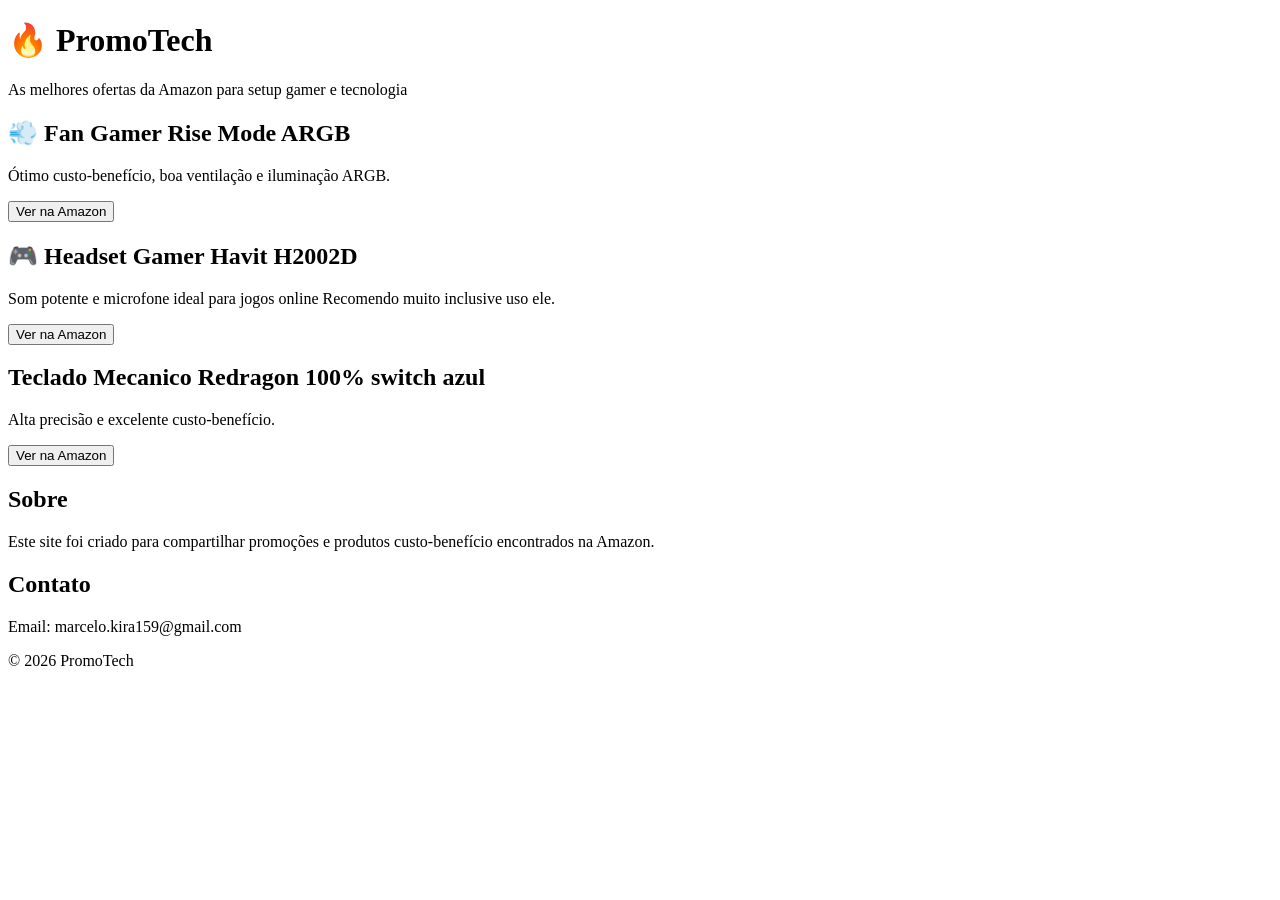
==== index.html @ a15fd2bd "Add new product card for Redragon keyboard Added a new product card for 'Teclado Mecanico Redragon 1" ====
<!DOCTYPE html>
<html lang="pt-BR">
<head>
  <meta charset="UTF-8">
  <title>PromoTech - Ofertas da Amazon</title>
  <link rel="stylesheet" href="style.css">
</head>
<body>

<header>
  <h1>🔥 PromoTech</h1>
  <p>As melhores ofertas da Amazon para setup gamer e tecnologia</p>
</header>

<section class="produtos">

  <div class="card">
    <h2>💨 Fan Gamer Rise Mode ARGB</h2>
    <p>Ótimo custo-benefício, boa ventilação e iluminação ARGB.</p>
    <button onclick="abrirLink('https://www.amazon.com.br/Ventiladores-Rise-Mode-120mm-Preto/dp/B0D9WH7WVW/ref=sr_1_5?__mk_pt_BR=%C3%85M%C3%85%C5%BD%C3%95%C3%91&s=computers&sr=1-5')">Ver na Amazon</button>
  </div>

  <div class="card">
    <h2>🎮 Headset Gamer Havit H2002D</h2>
    <p>Som potente e microfone ideal para jogos online Recomendo muito inclusive uso ele.</p>
    <button onclick="abrirLink('https://www.amazon.com.br/Headphone-Ouvido-HV-H2002d-Microfone-Falante/dp/B0BTJBNFSV/ref=sr_1_7?s=computers&sr=1-7')">Ver na Amazon</button>
  </div>

  <div class="card">
    <h2>Teclado Mecanico Redragon 100% switch azul</h2>
    <p>Alta precisão e excelente custo-benefício.</p>
    <button onclick="abrirLink('https://www.amazon.com.br/dp/B087WKVJYT/ref=cm_sw_r_as_gl_apa_gl_i_dl_HVR0BMQ34MFX56QK92CZ?linkCode=ml1&tag=yukkitech-20&linkId=847c85f3c360707f6b59fee3a00f15f1')">Ver na Amazon</button>
  </div>

</section>

<section class="sobre">
  <h2>Sobre</h2>
  <p>Este site foi criado para compartilhar promoções e produtos custo-benefício encontrados na Amazon.</p>
</section>

<section class="contato">
  <h2>Contato</h2>
  <p>Email: marcelo.kira159@gmail.com</p>
</section>

<footer>
  <p>© 2026 PromoTech</p>
</footer>

<script src="script.js"></script>
</body>
</html>
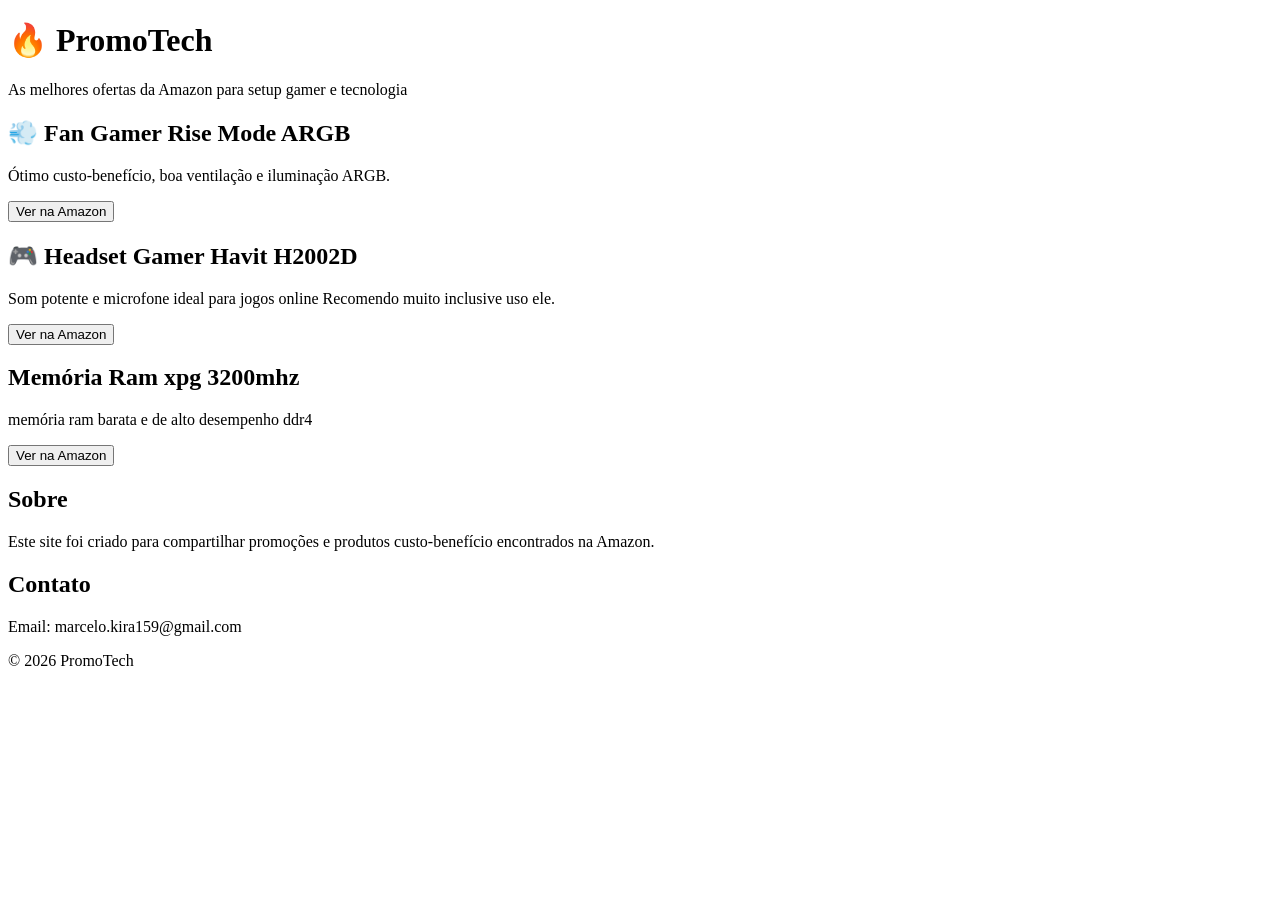
==== commit 38d46a6a: "Modify product cards in index.html Updated product listings and added a new RAM product." ====
--- a/index.html
+++ b/index.html
@@ -27,9 +27,9 @@
   </div>
 
   <div class="card">
-    <h2>Teclado Mecanico Redragon 100% switch azul</h2>
-    <p>Alta precisão e excelente custo-benefício.</p>
-    <button onclick="abrirLink('https://www.amazon.com.br/dp/B087WKVJYT/ref=cm_sw_r_as_gl_apa_gl_i_dl_HVR0BMQ34MFX56QK92CZ?linkCode=ml1&tag=yukkitech-20&linkId=847c85f3c360707f6b59fee3a00f15f1')">Ver na Amazon</button>
+    <h2>Memória Ram xpg 3200mhz</h2>
+    <p>memória ram barata e de alto desempenho ddr4</p>
+    <button onclick="abrirLink('https://amzn.to/4uA7ZWQ')">Ver na Amazon</button>
   </div>
 
 </section>
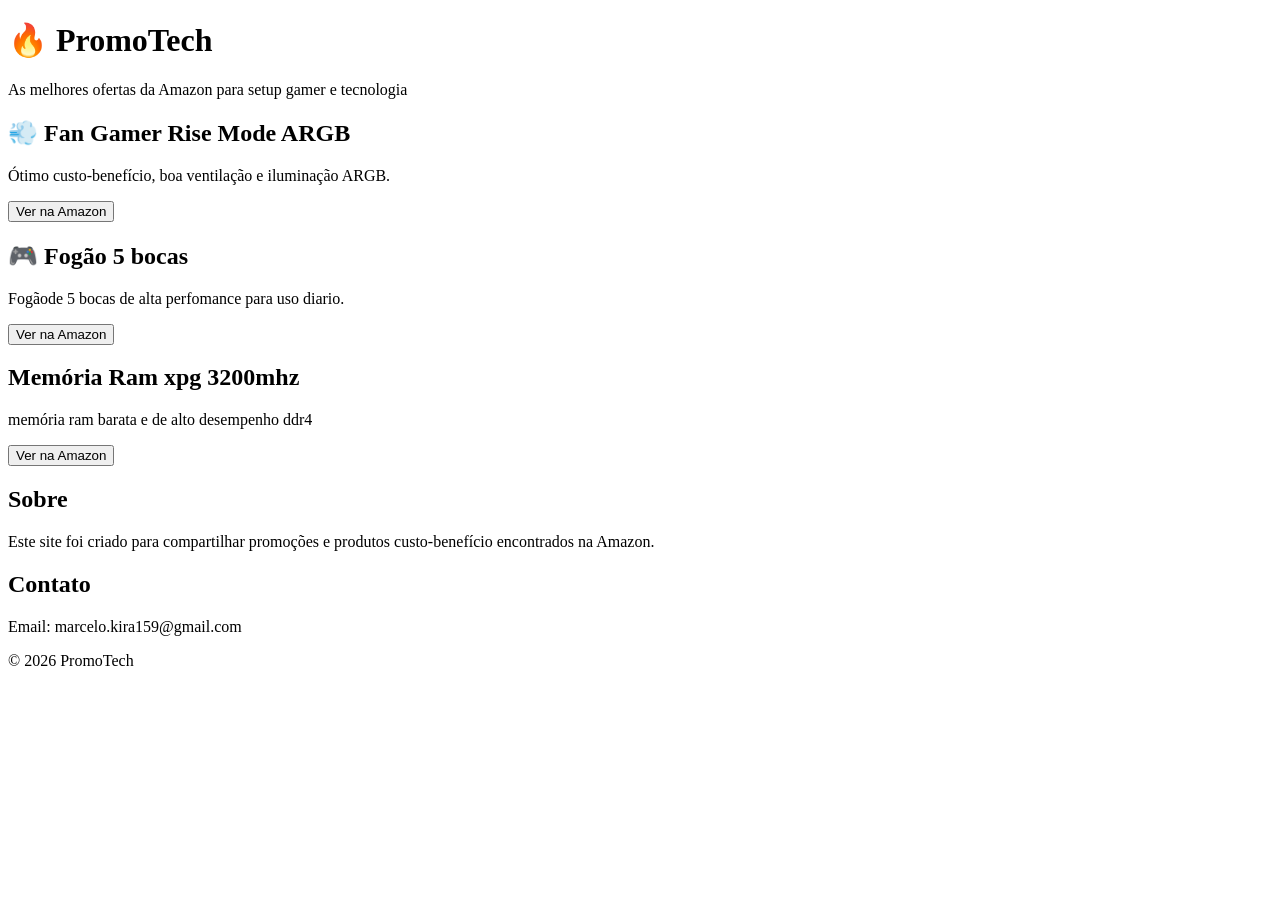
==== commit 488e7923: "Modify product listings in index.html Updated product details and added a new product." ====
--- a/index.html
+++ b/index.html
@@ -21,9 +21,9 @@
   </div>
 
   <div class="card">
-    <h2>🎮 Headset Gamer Havit H2002D</h2>
-    <p>Som potente e microfone ideal para jogos online Recomendo muito inclusive uso ele.</p>
-    <button onclick="abrirLink('https://www.amazon.com.br/Headphone-Ouvido-HV-H2002d-Microfone-Falante/dp/B0BTJBNFSV/ref=sr_1_7?s=computers&sr=1-7')">Ver na Amazon</button>
+    <h2>🎮 Fogão 5 bocas </h2>
+    <p>Fogãode 5 bocas de alta perfomance para uso diario.</p>
+    <button onclick="abrirLink('https://amzn.to/4ulm35g')">Ver na Amazon</button>
   </div>
 
   <div class="card">
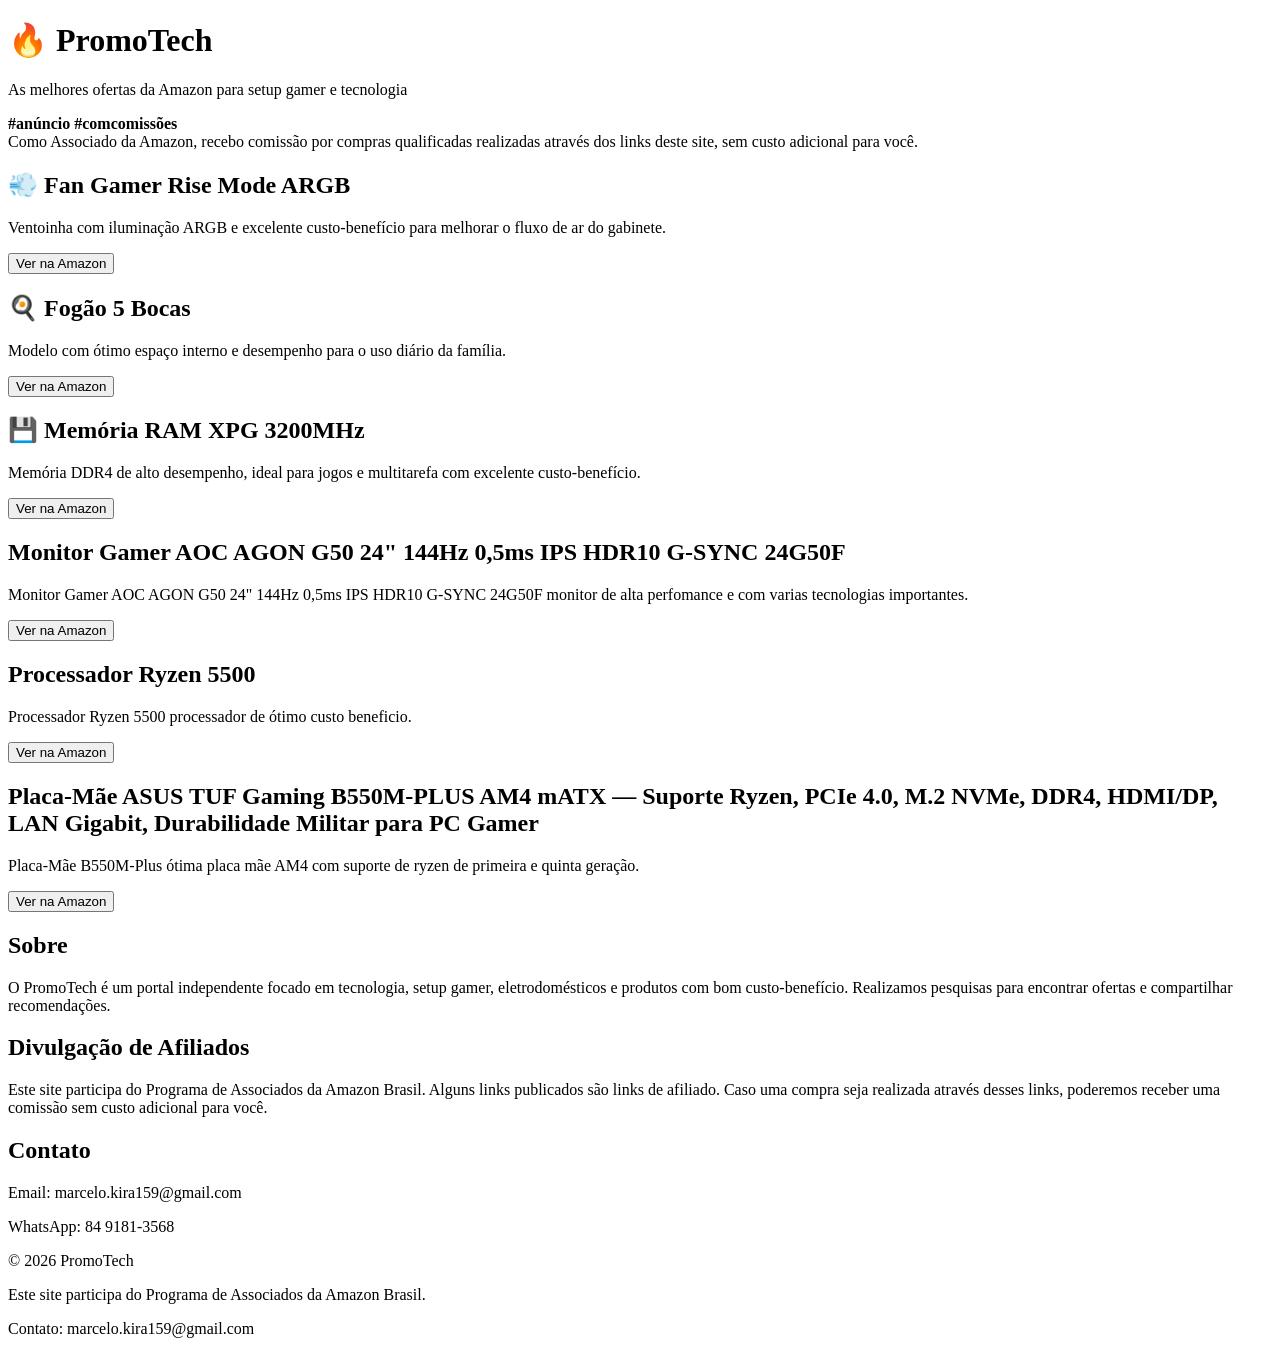
==== commit 49421ba7: "adaptação para se adequear as regras da amazon Added affiliate disclosure and updated product listin" ====
--- a/index.html
+++ b/index.html
@@ -2,6 +2,7 @@
 <html lang="pt-BR">
 <head>
   <meta charset="UTF-8">
+  <meta name="viewport" content="width=device-width, initial-scale=1.0">
   <title>PromoTech - Ofertas da Amazon</title>
   <link rel="stylesheet" href="style.css">
 </head>
@@ -12,40 +13,92 @@
   <p>As melhores ofertas da Amazon para setup gamer e tecnologia</p>
 </header>
 
+<div class="aviso-afiliado">
+  <strong>#anúncio #comcomissões</strong><br>
+  Como Associado da Amazon, recebo comissão por compras qualificadas realizadas através dos links deste site, sem custo adicional para você.
+</div>
+
 <section class="produtos">
 
   <div class="card">
     <h2>💨 Fan Gamer Rise Mode ARGB</h2>
-    <p>Ótimo custo-benefício, boa ventilação e iluminação ARGB.</p>
-    <button onclick="abrirLink('https://www.amazon.com.br/Ventiladores-Rise-Mode-120mm-Preto/dp/B0D9WH7WVW/ref=sr_1_5?__mk_pt_BR=%C3%85M%C3%85%C5%BD%C3%95%C3%91&s=computers&sr=1-5')">Ver na Amazon</button>
+    <p>Ventoinha com iluminação ARGB e excelente custo-benefício para melhorar o fluxo de ar do gabinete.</p>
+    <button onclick="abrirLink('https://amzn.to/4gfSv5J')">
+      Ver na Amazon
+    </button>
   </div>
 
   <div class="card">
-    <h2>🎮 Fogão 5 bocas </h2>
-    <p>Fogãode 5 bocas de alta perfomance para uso diario.</p>
-    <button onclick="abrirLink('https://amzn.to/4ulm35g')">Ver na Amazon</button>
+    <h2>🍳 Fogão 5 Bocas</h2>
+    <p>Modelo com ótimo espaço interno e desempenho para o uso diário da família.</p>
+    <button onclick="abrirLink('https://amzn.to/4ulm35g')">
+      Ver na Amazon
+    </button>
   </div>
 
   <div class="card">
-    <h2>Memória Ram xpg 3200mhz</h2>
-    <p>memória ram barata e de alto desempenho ddr4</p>
-    <button onclick="abrirLink('https://amzn.to/4uA7ZWQ')">Ver na Amazon</button>
+    <h2>💾 Memória RAM XPG 3200MHz</h2>
+    <p>Memória DDR4 de alto desempenho, ideal para jogos e multitarefa com excelente custo-benefício.</p>
+    <button onclick="abrirLink('https://amzn.to/4uA7ZWQ')">
+      Ver na Amazon
+    </button>
+  </div>
+  
+  <div class="card">
+    <h2>Monitor Gamer AOC AGON G50 24" 144Hz 0,5ms IPS HDR10 G-SYNC 24G50F</h2>
+    <p>Monitor Gamer AOC AGON G50 24" 144Hz 0,5ms IPS HDR10 G-SYNC 24G50F monitor de alta perfomance e com varias tecnologias importantes.</p>
+    <button onclick="abrirLink('https://amzn.to/3Sn4wfM')">
+      Ver na Amazon
+    </button>
   </div>
 
+  <div class="card">
+    <h2> Processador Ryzen 5500</h2></h2>
+    <p>Processador Ryzen 5500 processador de ótimo custo beneficio.</p>
+    <button onclick="abrirLink('https://amzn.to/4xymyvV')">
+      Ver na Amazon
+    </button>
+  </div>
+
+  <div class="card">
+    <h2>Placa-Mãe ASUS TUF Gaming B550M-PLUS AM4 mATX — Suporte Ryzen, PCIe 4.0, M.2 NVMe, DDR4, HDMI/DP, LAN Gigabit, Durabilidade Militar para PC Gamer</h2>
+    <p>Placa-Mãe B550M-Plus ótima placa mãe AM4 com suporte de ryzen de primeira e quinta geração.</p>
+    <button onclick="abrirLink('https://amzn.to/4onEvsG')">
+      Ver na Amazon
+    </button>
+  </div>
+  
 </section>
 
 <section class="sobre">
   <h2>Sobre</h2>
-  <p>Este site foi criado para compartilhar promoções e produtos custo-benefício encontrados na Amazon.</p>
+  <p>
+    O PromoTech é um portal independente focado em tecnologia,
+    setup gamer, eletrodomésticos e produtos com bom custo-benefício.
+    Realizamos pesquisas para encontrar ofertas e compartilhar recomendações.
+  </p>
+</section>
+
+<section class="afiliados">
+  <h2>Divulgação de Afiliados</h2>
+  <p>
+    Este site participa do Programa de Associados da Amazon Brasil.
+    Alguns links publicados são links de afiliado.
+    Caso uma compra seja realizada através desses links,
+    poderemos receber uma comissão sem custo adicional para você.
+  </p>
 </section>
 
 <section class="contato">
   <h2>Contato</h2>
   <p>Email: marcelo.kira159@gmail.com</p>
+  <p>WhatsApp: 84 9181-3568</p>
 </section>
 
 <footer>
   <p>© 2026 PromoTech</p>
+  <p>Este site participa do Programa de Associados da Amazon Brasil.</p>
+  <p>Contato: marcelo.kira159@gmail.com</p>
 </footer>
 
 <script src="script.js"></script>
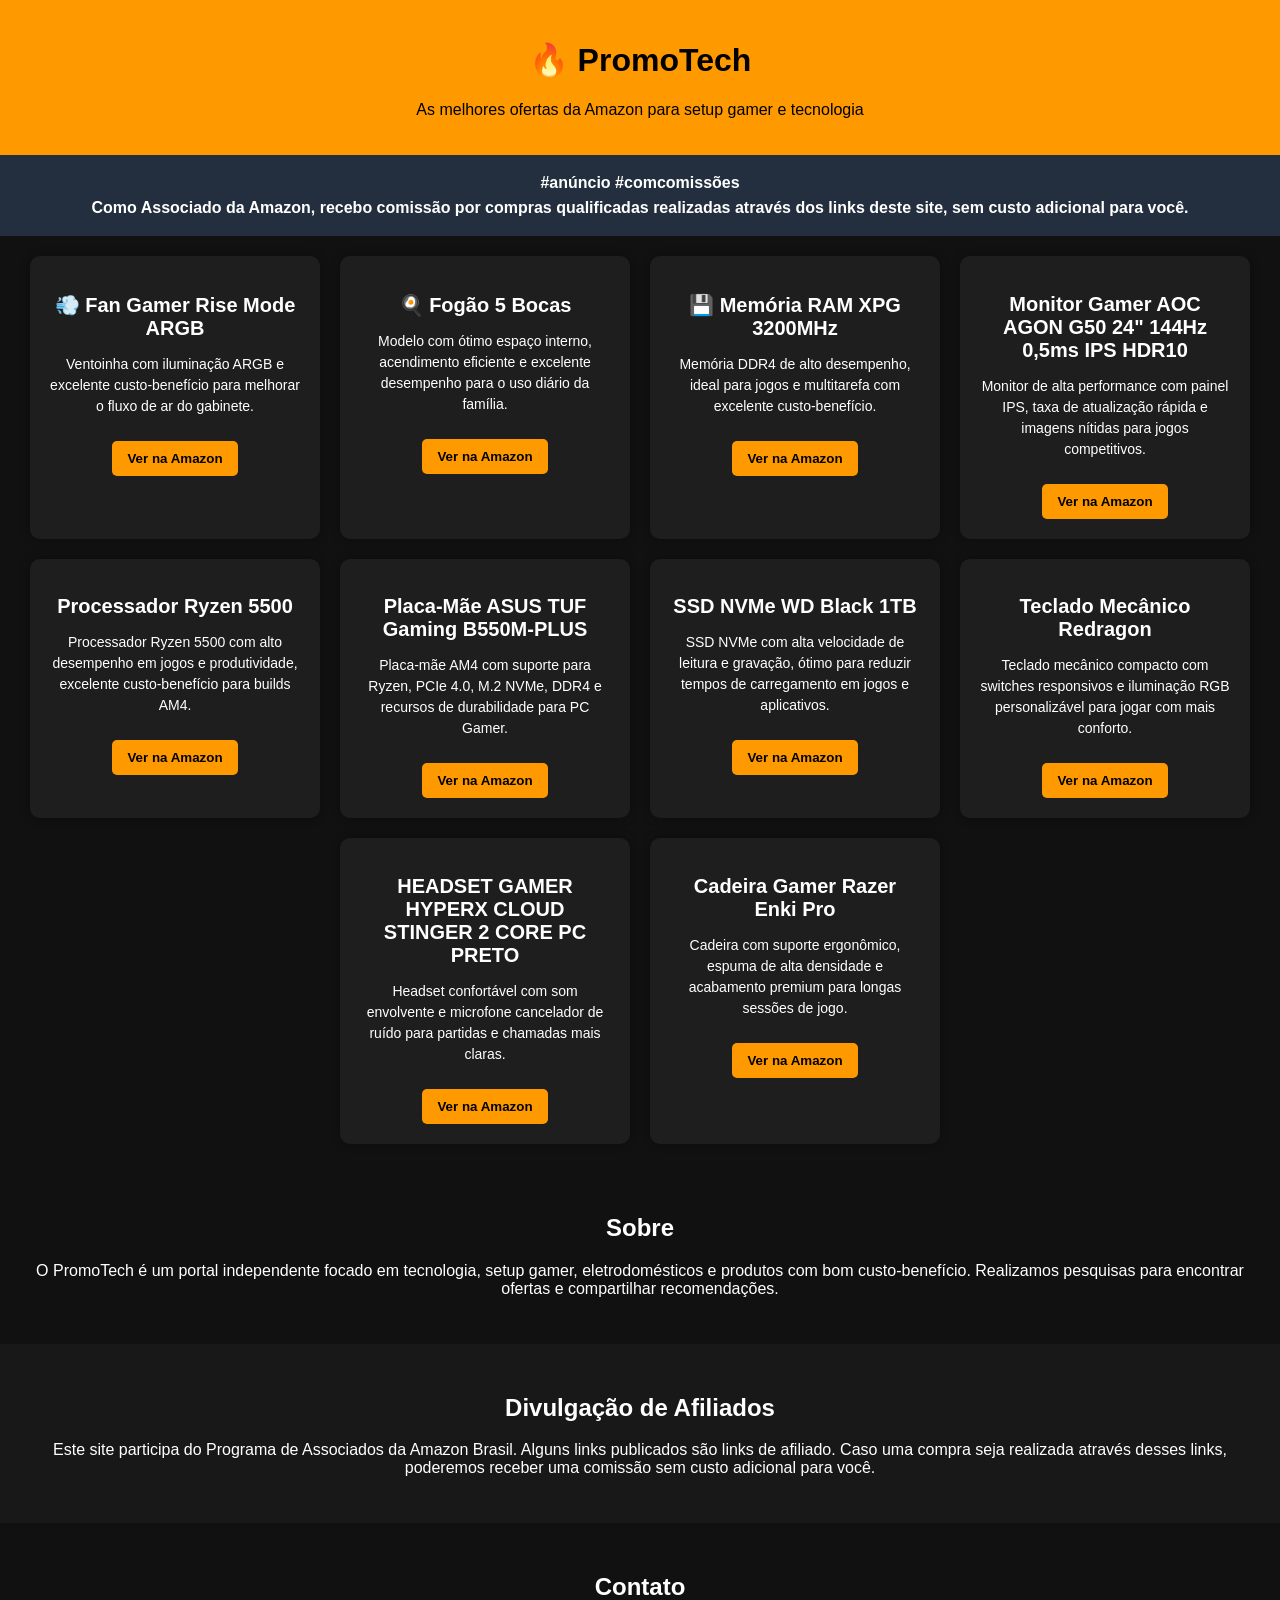
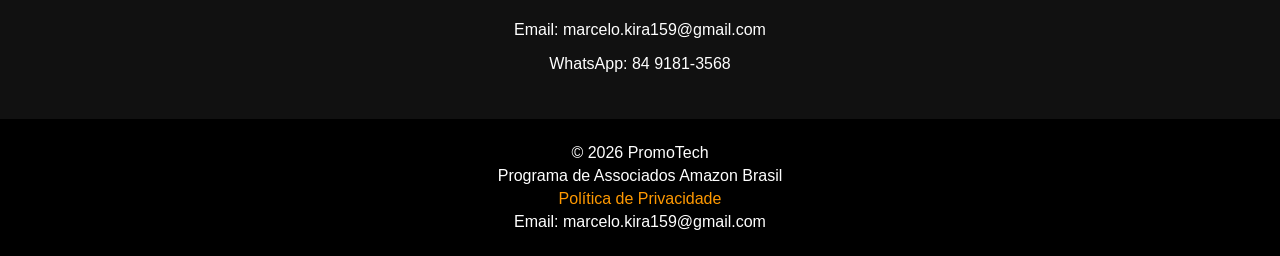
==== commit 6fc03351: "ultimas adaptaçoes necessarias e adicionados novos produtos e links" ====
--- a/index.html
+++ b/index.html
@@ -30,7 +30,7 @@
 
   <div class="card">
     <h2>🍳 Fogão 5 Bocas</h2>
-    <p>Modelo com ótimo espaço interno e desempenho para o uso diário da família.</p>
+    <p>Modelo com ótimo espaço interno, acendimento eficiente e excelente desempenho para o uso diário da família.</p>
     <button onclick="abrirLink('https://amzn.to/4ulm35g')">
       Ver na Amazon
     </button>
@@ -45,29 +45,61 @@
   </div>
   
   <div class="card">
-    <h2>Monitor Gamer AOC AGON G50 24" 144Hz 0,5ms IPS HDR10 G-SYNC 24G50F</h2>
-    <p>Monitor Gamer AOC AGON G50 24" 144Hz 0,5ms IPS HDR10 G-SYNC 24G50F monitor de alta perfomance e com varias tecnologias importantes.</p>
+    <h2>Monitor Gamer AOC AGON G50 24" 144Hz 0,5ms IPS HDR10</h2>
+    <p>Monitor de alta performance com painel IPS, taxa de atualização rápida e imagens nítidas para jogos competitivos.</p>
     <button onclick="abrirLink('https://amzn.to/3Sn4wfM')">
       Ver na Amazon
     </button>
   </div>
 
   <div class="card">
-    <h2> Processador Ryzen 5500</h2></h2>
-    <p>Processador Ryzen 5500 processador de ótimo custo beneficio.</p>
+    <h2>Processador Ryzen 5500</h2>
+    <p>Processador Ryzen 5500 com alto desempenho em jogos e produtividade, excelente custo-benefício para builds AM4.</p>
     <button onclick="abrirLink('https://amzn.to/4xymyvV')">
       Ver na Amazon
     </button>
   </div>
 
   <div class="card">
-    <h2>Placa-Mãe ASUS TUF Gaming B550M-PLUS AM4 mATX — Suporte Ryzen, PCIe 4.0, M.2 NVMe, DDR4, HDMI/DP, LAN Gigabit, Durabilidade Militar para PC Gamer</h2>
-    <p>Placa-Mãe B550M-Plus ótima placa mãe AM4 com suporte de ryzen de primeira e quinta geração.</p>
+    <h2>Placa-Mãe ASUS TUF Gaming B550M-PLUS</h2>
+    <p>Placa-mãe AM4 com suporte para Ryzen, PCIe 4.0, M.2 NVMe, DDR4 e recursos de durabilidade para PC Gamer.</p>
     <button onclick="abrirLink('https://amzn.to/4onEvsG')">
       Ver na Amazon
     </button>
   </div>
-  
+
+  <div class="card">
+    <h2>SSD NVMe WD Black 1TB</h2>
+    <p>SSD NVMe com alta velocidade de leitura e gravação, ótimo para reduzir tempos de carregamento em jogos e aplicativos.</p>
+    <button onclick="abrirLink('https://amzn.to/4vbY2PA')">
+      Ver na Amazon
+    </button>
+  </div>
+
+  <div class="card">
+    <h2>Teclado Mecânico Redragon</h2>
+    <p>Teclado mecânico compacto com switches responsivos e iluminação RGB personalizável para jogar com mais conforto.</p>
+    <button onclick="abrirLink('https://amzn.to/3S5eXoi')">
+      Ver na Amazon
+    </button>
+  </div>
+
+  <div class="card">
+    <h2>HEADSET GAMER HYPERX CLOUD STINGER 2 CORE PC PRETO</h2>
+    <p>Headset confortável com som envolvente e microfone cancelador de ruído para partidas e chamadas mais claras.</p>
+    <button onclick="abrirLink('https://amzn.to/4eh2l4H')">
+      Ver na Amazon
+    </button>
+  </div>
+
+  <div class="card">
+    <h2>Cadeira Gamer Razer Enki Pro</h2>
+    <p>Cadeira com suporte ergonômico, espuma de alta densidade e acabamento premium para longas sessões de jogo.</p>
+    <button onclick="abrirLink('https://amzn.to/4uze5Wm')">
+      Ver na Amazon
+    </button>
+  </div>
+
 </section>
 
 <section class="sobre">
@@ -97,8 +129,9 @@
 
 <footer>
   <p>© 2026 PromoTech</p>
-  <p>Este site participa do Programa de Associados da Amazon Brasil.</p>
-  <p>Contato: marcelo.kira159@gmail.com</p>
+  <p>Programa de Associados Amazon Brasil</p>
+  <p><a href="privacy.html">Política de Privacidade</a></p>
+  <p>Email: marcelo.kira159@gmail.com</p>
 </footer>
 
 <script src="script.js"></script>
--- a/style.css
+++ b/style.css
@@ -0,0 +1,111 @@
+body {
+  font-family: Arial, sans-serif;
+  margin: 0;
+  background: #111;
+  color: white;
+}
+
+header {
+  text-align: center;
+  padding: 20px;
+  background: #ff9900;
+  color: black;
+}
+
+.aviso-afiliado {
+  background: #232f3e;
+  color: white;
+  padding: 15px;
+  text-align: center;
+  font-size: 16px;
+  font-weight: bold;
+  line-height: 1.6;
+}
+
+.produtos {
+  display: flex;
+  justify-content: center;
+  gap: 20px;
+  padding: 20px;
+  flex-wrap: wrap;
+}
+
+.card {
+  background: #1e1e1e;
+  padding: 20px;
+  border-radius: 10px;
+  width: 250px;
+  text-align: center;
+  transition: 0.3s;
+  box-shadow: 0 0 10px rgba(0,0,0,0.3);
+}
+
+.card:hover {
+  transform: scale(1.05);
+}
+
+.card h2 {
+  font-size: 20px;
+  margin-bottom: 10px;
+}
+
+.card p {
+  font-size: 14px;
+  line-height: 1.5;
+}
+
+button {
+  background: #ff9900;
+  border: none;
+  padding: 10px 15px;
+  cursor: pointer;
+  margin-top: 10px;
+  border-radius: 5px;
+  font-weight: bold;
+}
+
+button:hover {
+  background: #cc7a00;
+}
+
+.sobre,
+.contato,
+.afiliados {
+  padding: 30px 20px;
+  text-align: center;
+}
+
+.afiliados {
+  background: #181818;
+  padding: 30px;
+}
+
+footer {
+  text-align: center;
+  padding: 20px;
+  background: #000;
+}
+
+footer a {
+  color: #ff9900;
+  text-decoration: none;
+}
+
+footer a:hover {
+  text-decoration: underline;
+}
+
+footer p {
+  margin: 5px;
+}
+
+@media (max-width: 768px) {
+  .produtos {
+    flex-direction: column;
+    align-items: center;
+  }
+
+  .card {
+    width: 85%;
+  }
+}
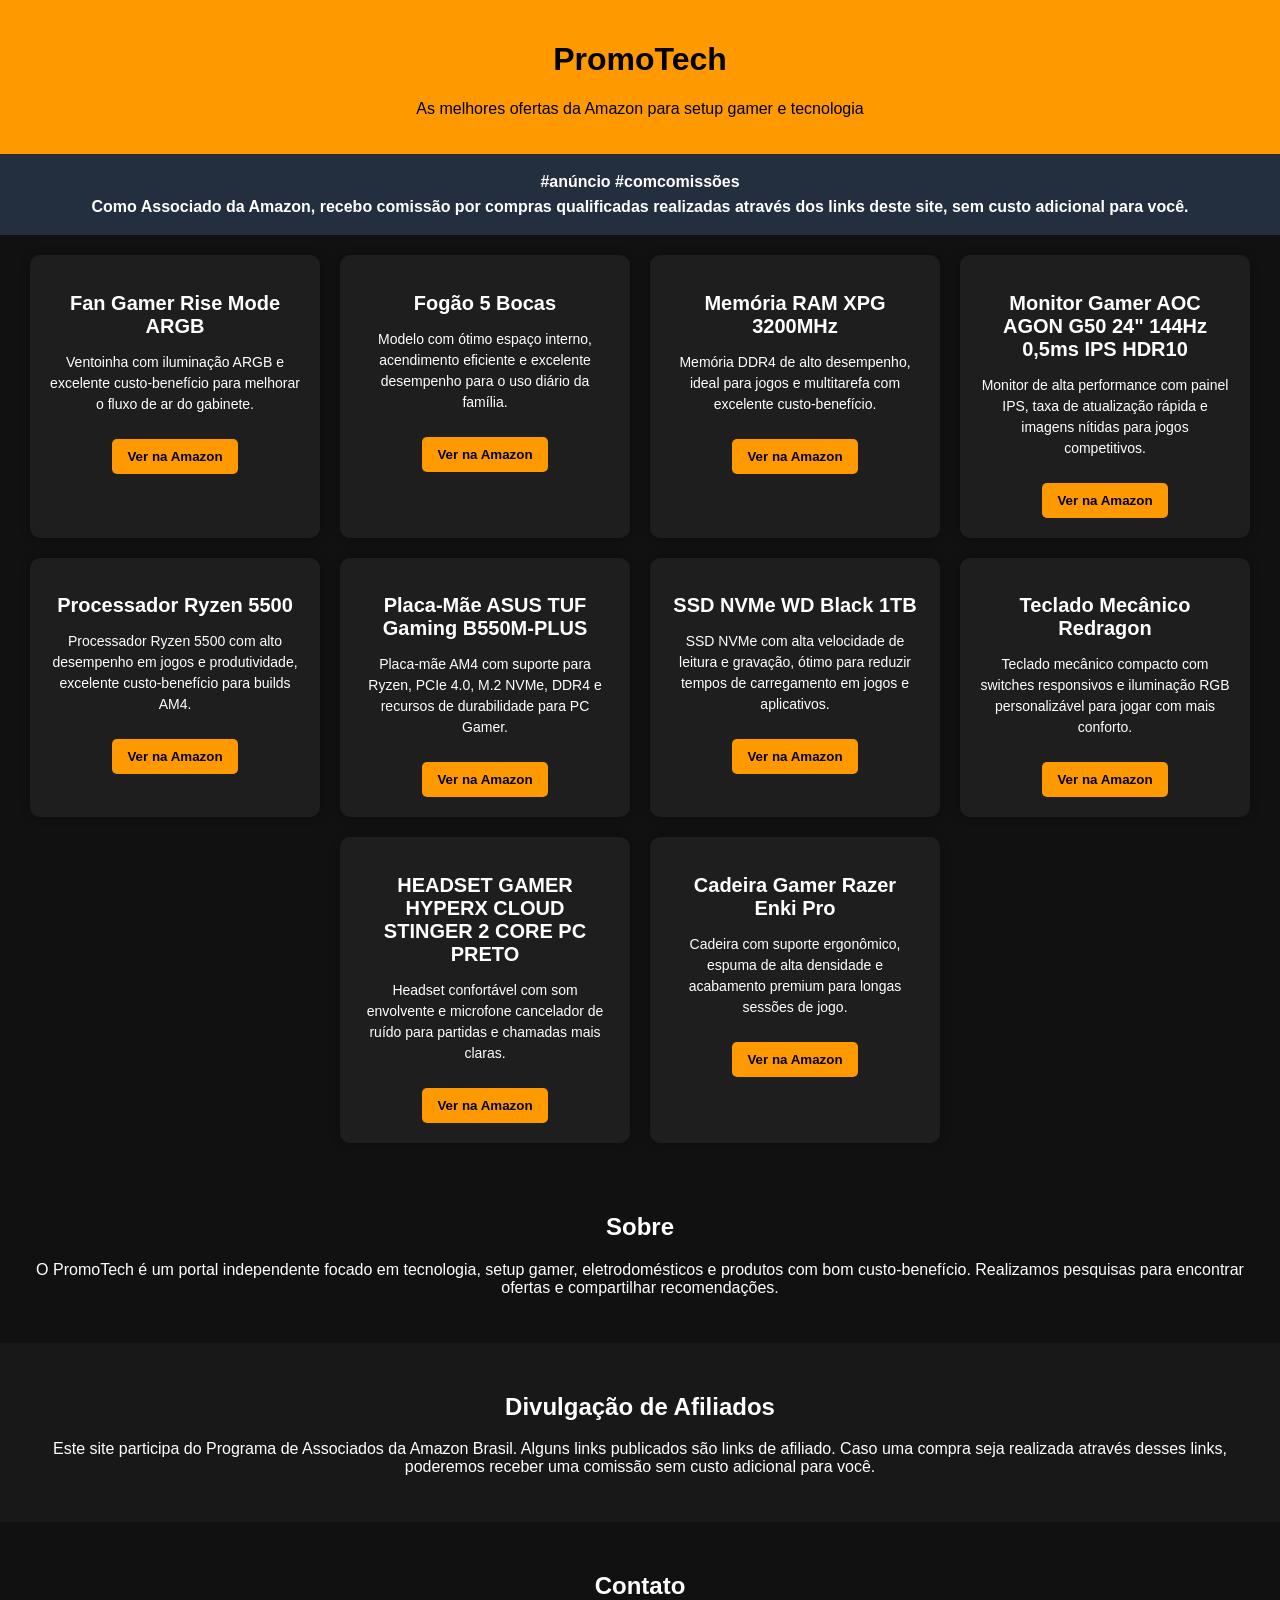
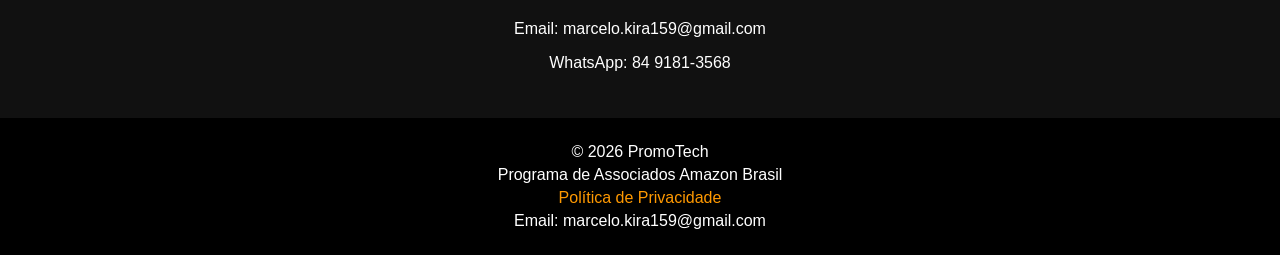
==== commit 75970bae: "retirados os emojis para maior clareza" ====
--- a/index.html
+++ b/index.html
@@ -9,7 +9,7 @@
 <body>
 
 <header>
-  <h1>🔥 PromoTech</h1>
+  <h1> PromoTech</h1>
   <p>As melhores ofertas da Amazon para setup gamer e tecnologia</p>
 </header>
 
@@ -21,7 +21,7 @@
 <section class="produtos">
 
   <div class="card">
-    <h2>💨 Fan Gamer Rise Mode ARGB</h2>
+    <h2> Fan Gamer Rise Mode ARGB</h2>
     <p>Ventoinha com iluminação ARGB e excelente custo-benefício para melhorar o fluxo de ar do gabinete.</p>
     <button onclick="abrirLink('https://amzn.to/4gfSv5J')">
       Ver na Amazon
@@ -29,7 +29,7 @@
   </div>
 
   <div class="card">
-    <h2>🍳 Fogão 5 Bocas</h2>
+    <h2> Fogão 5 Bocas</h2>
     <p>Modelo com ótimo espaço interno, acendimento eficiente e excelente desempenho para o uso diário da família.</p>
     <button onclick="abrirLink('https://amzn.to/4ulm35g')">
       Ver na Amazon
@@ -37,7 +37,7 @@
   </div>
 
   <div class="card">
-    <h2>💾 Memória RAM XPG 3200MHz</h2>
+    <h2> Memória RAM XPG 3200MHz</h2>
     <p>Memória DDR4 de alto desempenho, ideal para jogos e multitarefa com excelente custo-benefício.</p>
     <button onclick="abrirLink('https://amzn.to/4uA7ZWQ')">
       Ver na Amazon
